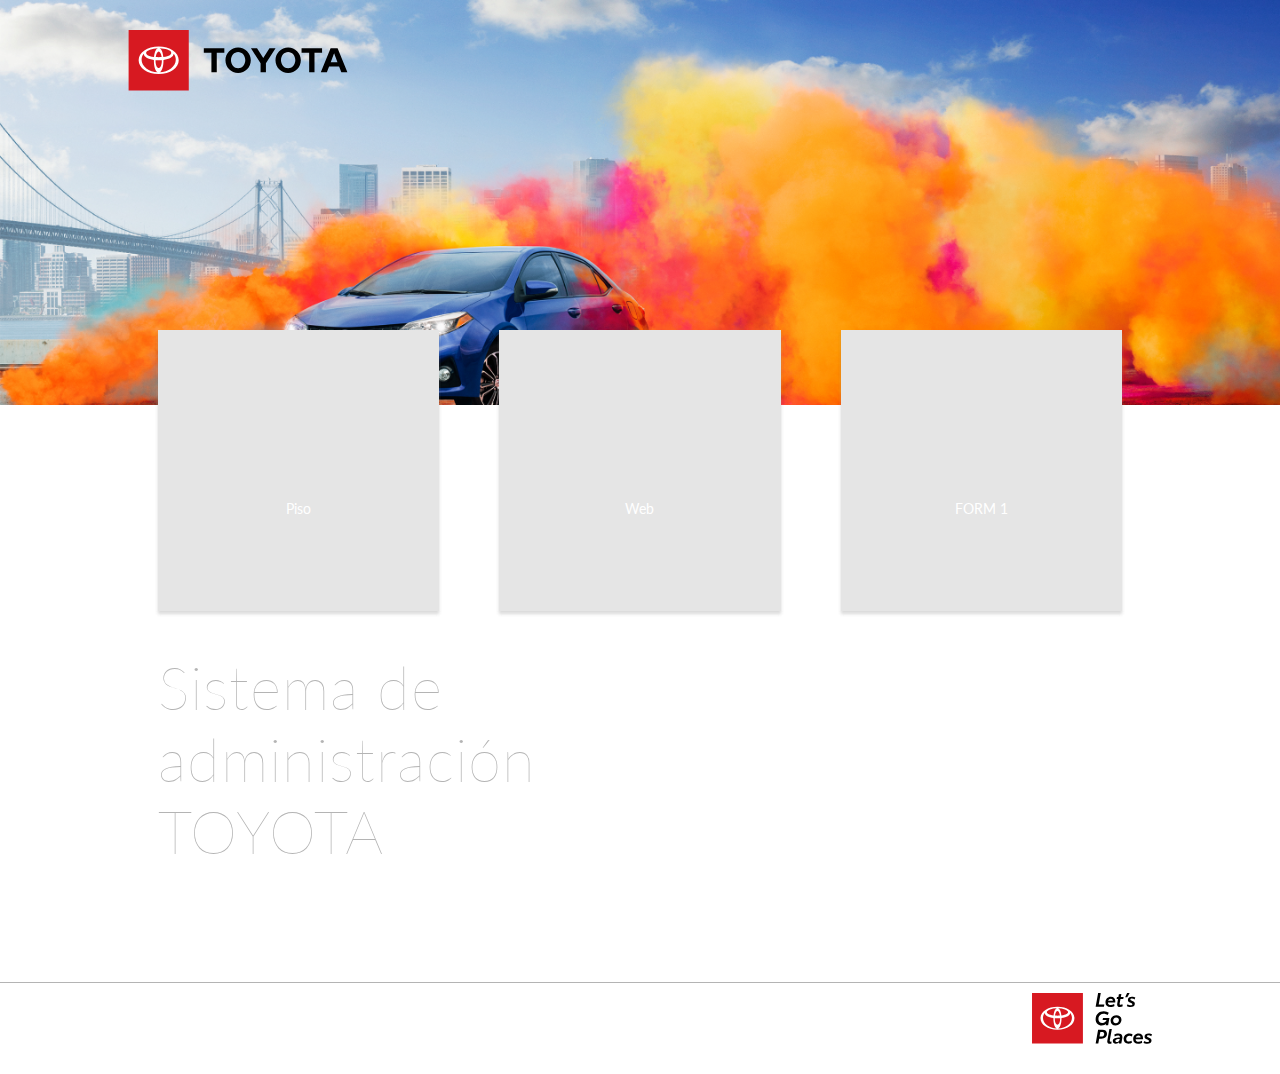
==== bpmonline/index.html @ b1735817 "Front end" ====
<!doctype html>
<html class="no-js" lang="en">
<head>
    <meta charset="utf-8">
    <meta http-equiv="x-ua-compatible" content="ie=edge">
    <title>HTML5 SCSS Boilerplate</title>
    <meta name="description" content="">
    <meta name="viewport" content="width=device-width, initial-scale=1">

<!-- <link rel="apple-touch-icon" href="apple-touch-icon.png"> -->
    <link rel="stylesheet" href="https://use.fontawesome.com/releases/v5.3.1/css/all.css" integrity="sha384-mzrmE5qonljUremFsqc01SB46JvROS7bZs3IO2EmfFsd15uHvIt+Y8vEf7N7fWAU" crossorigin="anonymous">


    <link rel="stylesheet" href="assets/plugins/bootstrap/css/bootstrap.min.css">
    <link rel="stylesheet" href="style.css">
    <script src="assets/plugins/Modernizr/modernizr-2.8.3.min.js"></script>

</head>

<body>
    <!--[if lt IE 8]>
            <p class="browserupgrade">You are using an <strong>outdated</strong> browser. Please <a href="http://browsehappy.com/">upgrade your browser</a> to improve your experience.</p>
        <![endif]-->


    <header class="hero-area">
    	<img src="assets/images/bg-header.png" class="bg-header" alt="">
    	<div class="logo-content">
    		<img src="assets/images/logo-toyota.svg" alt="">
    	</div>
    </header>

	<section class="section home">	 
		<div class="container">
        	<div class="row buttons-content">
	            <div class="col-sm-4 abrir-form">
	            	<a href="" class="">
	            	Piso
	            	</a>
	            </div>
	            <div class="col-sm-4 abrir-form">
	            	<a href="" class="">
	                Web
	            	</a>
	            </div>
	            <div class="col-sm-4 abrir-form">
	            	<a href="" class="">
	                FORM 1
	            	</a>
	            </div>
        	</div><!-- row -->
        	<div class="row">
        		<div class="col-sm-7 col-md-6 text-content">
		        	<h1>Sistema de administración TOYOTA</h1>
		        </div>
			</div>
		</div><!-- container -->
	</section>

	
	<footer>
		<div class="container">
			<div class="row">
				<div class="logo-footer">
					<img src="assets/images/logo-toyota-bottom.svg" alt="">
				</div>
			</div>
		</div>
	</footer>



    <script src="assets/plugins/jquery/jquery-1.11.2.min.js"></script>
    <script src="assets/plugins/bootstrap/js/bootstrap.min.js"></script>
    <script src="assets/main.js"></script>
</body>

</html>
---- bpmonline/style.css ----
/**
 * ---------------------------------------------------
 * 	Contenidos
 * ---------------------------------------------------
 */
/**----------
	1. Base
		1.1 base
		1.2 Fonts
		1.3 Typography
		1.4 Helpers
	2. Sections
		2.1 Header 
		2.2 Footer
	3. Components
		3.1 Buttons
	4. Pages
		4.1 Home page
		4.2 Form page
---------------*/
/**
 * ---------------------------------------------------
 * 	1.  Base
 * ---------------------------------------------------
 */
/* --------------------- 1.1 Base --------------------- */
@import url("https://fonts.googleapis.com/css?family=Lato:100,300,400,700,900");
html {
  box-sizing: border-box; }

body {
  height: 100%;
  position: relative; }

*, *::before, *::after {
  box-sizing: inherit; }

a {
  text-decoration: none; }

.section {
  margin: 20px 0 30px;
  height: 100%; }
  @media screen and (min-width: 550px) {
    .section {
      margin: 40px 0 30px; } }
  .section.formulario {
    margin-top: 50px; }
    @media screen and (min-width: 768px) {
      .section.formulario {
        margin-top: 30px; } }
    @media screen and (min-width: 550px) {
      .section.formulario {
        margin: 100px 0 30px; } }
    .section.formulario .container {
      width: 90%; }

@media screen and (min-width: 768px) {
  .no-padding-l {
    padding-left: 0; } }

/* --------------------- 1.2 Fonts --------------------- */
/* --------------------- 1.3 Typography --------------------- */
/**
 * Basic typography style for copy text
 */
body {
  color: rgba(148, 148, 148, 0.7);
  font-family: "Lato", sans-serif;
  font-style: normal;
  font-weight: 400;
  font-size: 14px; }

a {
  text-decoration: none; }
  a:hover {
    text-decoration: none; }

p {
  color: #949494; }

h1, h2, h3, h4, h5, h6 {
  color: rgba(148, 148, 148, 0.7);
  font-family: "Lato", sans-serif;
  font-style: normal;
  font-weight: 700; }

dd {
  margin-left: 25px; }

/* --------------------- 1.4 Helpers --------------------- */
/** --------------
	borders 
------------------ */
.border-1 {
  border: 1px solid; }

.border-2 {
  border: 2px solid; }

.border-3 {
  border: 3px solid; }

.border-4 {
  border: 4px solid; }

.border-5 {
  border: 5px solid; }

.border-6 {
  border: 6px solid; }

.border-7 {
  border: 7px solid; }

.border-8 {
  border: 8px solid; }

.border-9 {
  border: 9px solid; }

.border-10 {
  border: 10px solid; }

.border-11 {
  border: 11px solid; }

.border-12 {
  border: 12px solid; }

.border-13 {
  border: 13px solid; }

.border-14 {
  border: 14px solid; }

.border-15 {
  border: 15px solid; }

.border-16 {
  border: 16px solid; }

.border-17 {
  border: 17px solid; }

.border-18 {
  border: 18px solid; }

.border-19 {
  border: 19px solid; }

.border-20 {
  border: 20px solid; }

/** --------------
	border right
------------------ */
.br-1 {
  border-right: 1px solid; }

.br-2 {
  border-right: 2px solid; }

.br-3 {
  border-right: 3px solid; }

.br-4 {
  border-right: 4px solid; }

.br-5 {
  border-right: 5px solid; }

.br-6 {
  border-right: 6px solid; }

.br-7 {
  border-right: 7px solid; }

.br-8 {
  border-right: 8px solid; }

.br-9 {
  border-right: 9px solid; }

.br-10 {
  border-right: 10px solid; }

.br-11 {
  border-right: 11px solid; }

.br-12 {
  border-right: 12px solid; }

.br-13 {
  border-right: 13px solid; }

.br-14 {
  border-right: 14px solid; }

.br-15 {
  border-right: 15px solid; }

.br-16 {
  border-right: 16px solid; }

.br-17 {
  border-right: 17px solid; }

.br-18 {
  border-right: 18px solid; }

.br-19 {
  border-right: 19px solid; }

.br-20 {
  border-right: 20px solid; }

/** --------------
	border left
------------------ */
.bl-1 {
  border-left: 1px solid; }

.bl-2 {
  border-left: 2px solid; }

.bl-3 {
  border-left: 3px solid; }

.bl-4 {
  border-left: 4px solid; }

.bl-5 {
  border-left: 5px solid; }

.bl-6 {
  border-left: 6px solid; }

.bl-7 {
  border-left: 7px solid; }

.bl-8 {
  border-left: 8px solid; }

.bl-9 {
  border-left: 9px solid; }

.bl-10 {
  border-left: 10px solid; }

.bl-11 {
  border-left: 11px solid; }

.bl-12 {
  border-left: 12px solid; }

.bl-13 {
  border-left: 13px solid; }

.bl-14 {
  border-left: 14px solid; }

.bl-15 {
  border-left: 15px solid; }

.bl-16 {
  border-left: 16px solid; }

.bl-17 {
  border-left: 17px solid; }

.bl-18 {
  border-left: 18px solid; }

.bl-19 {
  border-left: 19px solid; }

.bl-20 {
  border-left: 20px solid; }

/** --------------
	border top
------------------ */
.bt-1 {
  border-top: 1px solid; }

.bt-2 {
  border-top: 2px solid; }

.bt-3 {
  border-top: 3px solid; }

.bt-4 {
  border-top: 4px solid; }

.bt-5 {
  border-top: 5px solid; }

.bt-6 {
  border-top: 6px solid; }

.bt-7 {
  border-top: 7px solid; }

.bt-8 {
  border-top: 8px solid; }

.bt-9 {
  border-top: 9px solid; }

.bt-10 {
  border-top: 10px solid; }

.bt-11 {
  border-top: 11px solid; }

.bt-12 {
  border-top: 12px solid; }

.bt-13 {
  border-top: 13px solid; }

.bt-14 {
  border-top: 14px solid; }

.bt-15 {
  border-top: 15px solid; }

.bt-16 {
  border-top: 16px solid; }

.bt-17 {
  border-top: 17px solid; }

.bt-18 {
  border-top: 18px solid; }

.bt-19 {
  border-top: 19px solid; }

.bt-20 {
  border-top: 20px solid; }

/** --------------
	border bottom
------------------ */
.bb-1 {
  border-bottom: 1px solid; }

.bb-2 {
  border-bottom: 2px solid; }

.bb-3 {
  border-bottom: 3px solid; }

.bb-4 {
  border-bottom: 4px solid; }

.bb-5 {
  border-bottom: 5px solid; }

.bb-6 {
  border-bottom: 6px solid; }

.bb-7 {
  border-bottom: 7px solid; }

.bb-8 {
  border-bottom: 8px solid; }

.bb-9 {
  border-bottom: 9px solid; }

.bb-10 {
  border-bottom: 10px solid; }

.bb-11 {
  border-bottom: 11px solid; }

.bb-12 {
  border-bottom: 12px solid; }

.bb-13 {
  border-bottom: 13px solid; }

.bb-14 {
  border-bottom: 14px solid; }

.bb-15 {
  border-bottom: 15px solid; }

.bb-16 {
  border-bottom: 16px solid; }

.bb-17 {
  border-bottom: 17px solid; }

.bb-18 {
  border-bottom: 18px solid; }

.bb-19 {
  border-bottom: 19px solid; }

.bb-20 {
  border-bottom: 20px solid; }

/** --------------
	Paddings
------------------ */
.padding-1 {
  padding: 1px; }

.padding-2 {
  padding: 2px; }

.padding-3 {
  padding: 3px; }

.padding-4 {
  padding: 4px; }

.padding-5 {
  padding: 5px; }

.padding-6 {
  padding: 6px; }

.padding-7 {
  padding: 7px; }

.padding-8 {
  padding: 8px; }

.padding-9 {
  padding: 9px; }

.padding-10 {
  padding: 10px; }

.padding-11 {
  padding: 11px; }

.padding-12 {
  padding: 12px; }

.padding-13 {
  padding: 13px; }

.padding-14 {
  padding: 14px; }

.padding-15 {
  padding: 15px; }

.padding-16 {
  padding: 16px; }

.padding-17 {
  padding: 17px; }

.padding-18 {
  padding: 18px; }

.padding-19 {
  padding: 19px; }

.padding-20 {
  padding: 20px; }

.padding-21 {
  padding: 21px; }

.padding-22 {
  padding: 22px; }

.padding-23 {
  padding: 23px; }

.padding-24 {
  padding: 24px; }

.padding-25 {
  padding: 25px; }

.padding-26 {
  padding: 26px; }

.padding-27 {
  padding: 27px; }

.padding-28 {
  padding: 28px; }

.padding-29 {
  padding: 29px; }

.padding-30 {
  padding: 30px; }

.padding-31 {
  padding: 31px; }

.padding-32 {
  padding: 32px; }

.padding-33 {
  padding: 33px; }

.padding-34 {
  padding: 34px; }

.padding-35 {
  padding: 35px; }

.padding-36 {
  padding: 36px; }

.padding-37 {
  padding: 37px; }

.padding-38 {
  padding: 38px; }

.padding-39 {
  padding: 39px; }

.padding-40 {
  padding: 40px; }

.padding-41 {
  padding: 41px; }

.padding-42 {
  padding: 42px; }

.padding-43 {
  padding: 43px; }

.padding-44 {
  padding: 44px; }

.padding-45 {
  padding: 45px; }

.padding-46 {
  padding: 46px; }

.padding-47 {
  padding: 47px; }

.padding-48 {
  padding: 48px; }

.padding-49 {
  padding: 49px; }

.padding-50 {
  padding: 50px; }

/** --------------
	Padding right
------------------ */
.pr-1 {
  padding-right: 1px; }

.pr-2 {
  padding-right: 2px; }

.pr-3 {
  padding-right: 3px; }

.pr-4 {
  padding-right: 4px; }

.pr-5 {
  padding-right: 5px; }

.pr-6 {
  padding-right: 6px; }

.pr-7 {
  padding-right: 7px; }

.pr-8 {
  padding-right: 8px; }

.pr-9 {
  padding-right: 9px; }

.pr-10 {
  padding-right: 10px; }

.pr-11 {
  padding-right: 11px; }

.pr-12 {
  padding-right: 12px; }

.pr-13 {
  padding-right: 13px; }

.pr-14 {
  padding-right: 14px; }

.pr-15 {
  padding-right: 15px; }

.pr-16 {
  padding-right: 16px; }

.pr-17 {
  padding-right: 17px; }

.pr-18 {
  padding-right: 18px; }

.pr-19 {
  padding-right: 19px; }

.pr-20 {
  padding-right: 20px; }

.pr-21 {
  padding-right: 21px; }

.pr-22 {
  padding-right: 22px; }

.pr-23 {
  padding-right: 23px; }

.pr-24 {
  padding-right: 24px; }

.pr-25 {
  padding-right: 25px; }

.pr-26 {
  padding-right: 26px; }

.pr-27 {
  padding-right: 27px; }

.pr-28 {
  padding-right: 28px; }

.pr-29 {
  padding-right: 29px; }

.pr-30 {
  padding-right: 30px; }

.pr-31 {
  padding-right: 31px; }

.pr-32 {
  padding-right: 32px; }

.pr-33 {
  padding-right: 33px; }

.pr-34 {
  padding-right: 34px; }

.pr-35 {
  padding-right: 35px; }

.pr-36 {
  padding-right: 36px; }

.pr-37 {
  padding-right: 37px; }

.pr-38 {
  padding-right: 38px; }

.pr-39 {
  padding-right: 39px; }

.pr-40 {
  padding-right: 40px; }

.pr-41 {
  padding-right: 41px; }

.pr-42 {
  padding-right: 42px; }

.pr-43 {
  padding-right: 43px; }

.pr-44 {
  padding-right: 44px; }

.pr-45 {
  padding-right: 45px; }

.pr-46 {
  padding-right: 46px; }

.pr-47 {
  padding-right: 47px; }

.pr-48 {
  padding-right: 48px; }

.pr-49 {
  padding-right: 49px; }

.pr-50 {
  padding-right: 50px; }

/** --------------
	Padding left
------------------ */
.pl-1 {
  padding-left: 1px; }

.pl-2 {
  padding-left: 2px; }

.pl-3 {
  padding-left: 3px; }

.pl-4 {
  padding-left: 4px; }

.pl-5 {
  padding-left: 5px; }

.pl-6 {
  padding-left: 6px; }

.pl-7 {
  padding-left: 7px; }

.pl-8 {
  padding-left: 8px; }

.pl-9 {
  padding-left: 9px; }

.pl-10 {
  padding-left: 10px; }

.pl-11 {
  padding-left: 11px; }

.pl-12 {
  padding-left: 12px; }

.pl-13 {
  padding-left: 13px; }

.pl-14 {
  padding-left: 14px; }

.pl-15 {
  padding-left: 15px; }

.pl-16 {
  padding-left: 16px; }

.pl-17 {
  padding-left: 17px; }

.pl-18 {
  padding-left: 18px; }

.pl-19 {
  padding-left: 19px; }

.pl-20 {
  padding-left: 20px; }

.pl-21 {
  padding-left: 21px; }

.pl-22 {
  padding-left: 22px; }

.pl-23 {
  padding-left: 23px; }

.pl-24 {
  padding-left: 24px; }

.pl-25 {
  padding-left: 25px; }

.pl-26 {
  padding-left: 26px; }

.pl-27 {
  padding-left: 27px; }

.pl-28 {
  padding-left: 28px; }

.pl-29 {
  padding-left: 29px; }

.pl-30 {
  padding-left: 30px; }

.pl-31 {
  padding-left: 31px; }

.pl-32 {
  padding-left: 32px; }

.pl-33 {
  padding-left: 33px; }

.pl-34 {
  padding-left: 34px; }

.pl-35 {
  padding-left: 35px; }

.pl-36 {
  padding-left: 36px; }

.pl-37 {
  padding-left: 37px; }

.pl-38 {
  padding-left: 38px; }

.pl-39 {
  padding-left: 39px; }

.pl-40 {
  padding-left: 40px; }

.pl-41 {
  padding-left: 41px; }

.pl-42 {
  padding-left: 42px; }

.pl-43 {
  padding-left: 43px; }

.pl-44 {
  padding-left: 44px; }

.pl-45 {
  padding-left: 45px; }

.pl-46 {
  padding-left: 46px; }

.pl-47 {
  padding-left: 47px; }

.pl-48 {
  padding-left: 48px; }

.pl-49 {
  padding-left: 49px; }

.pl-50 {
  padding-left: 50px; }

/** --------------
	Padding top
------------------ */
.pt-1 {
  padding-top: 1px; }

.pt-2 {
  padding-top: 2px; }

.pt-3 {
  padding-top: 3px; }

.pt-4 {
  padding-top: 4px; }

.pt-5 {
  padding-top: 5px; }

.pt-6 {
  padding-top: 6px; }

.pt-7 {
  padding-top: 7px; }

.pt-8 {
  padding-top: 8px; }

.pt-9 {
  padding-top: 9px; }

.pt-10 {
  padding-top: 10px; }

.pt-11 {
  padding-top: 11px; }

.pt-12 {
  padding-top: 12px; }

.pt-13 {
  padding-top: 13px; }

.pt-14 {
  padding-top: 14px; }

.pt-15 {
  padding-top: 15px; }

.pt-16 {
  padding-top: 16px; }

.pt-17 {
  padding-top: 17px; }

.pt-18 {
  padding-top: 18px; }

.pt-19 {
  padding-top: 19px; }

.pt-20 {
  padding-top: 20px; }

.pt-21 {
  padding-top: 21px; }

.pt-22 {
  padding-top: 22px; }

.pt-23 {
  padding-top: 23px; }

.pt-24 {
  padding-top: 24px; }

.pt-25 {
  padding-top: 25px; }

.pt-26 {
  padding-top: 26px; }

.pt-27 {
  padding-top: 27px; }

.pt-28 {
  padding-top: 28px; }

.pt-29 {
  padding-top: 29px; }

.pt-30 {
  padding-top: 30px; }

.pt-31 {
  padding-top: 31px; }

.pt-32 {
  padding-top: 32px; }

.pt-33 {
  padding-top: 33px; }

.pt-34 {
  padding-top: 34px; }

.pt-35 {
  padding-top: 35px; }

.pt-36 {
  padding-top: 36px; }

.pt-37 {
  padding-top: 37px; }

.pt-38 {
  padding-top: 38px; }

.pt-39 {
  padding-top: 39px; }

.pt-40 {
  padding-top: 40px; }

.pt-41 {
  padding-top: 41px; }

.pt-42 {
  padding-top: 42px; }

.pt-43 {
  padding-top: 43px; }

.pt-44 {
  padding-top: 44px; }

.pt-45 {
  padding-top: 45px; }

.pt-46 {
  padding-top: 46px; }

.pt-47 {
  padding-top: 47px; }

.pt-48 {
  padding-top: 48px; }

.pt-49 {
  padding-top: 49px; }

.pt-50 {
  padding-top: 50px; }

/** --------------
	Padding bottom
------------------ */
.pb-1 {
  padding-bottom: 1px; }

.pb-2 {
  padding-bottom: 2px; }

.pb-3 {
  padding-bottom: 3px; }

.pb-4 {
  padding-bottom: 4px; }

.pb-5 {
  padding-bottom: 5px; }

.pb-6 {
  padding-bottom: 6px; }

.pb-7 {
  padding-bottom: 7px; }

.pb-8 {
  padding-bottom: 8px; }

.pb-9 {
  padding-bottom: 9px; }

.pb-10 {
  padding-bottom: 10px; }

.pb-11 {
  padding-bottom: 11px; }

.pb-12 {
  padding-bottom: 12px; }

.pb-13 {
  padding-bottom: 13px; }

.pb-14 {
  padding-bottom: 14px; }

.pb-15 {
  padding-bottom: 15px; }

.pb-16 {
  padding-bottom: 16px; }

.pb-17 {
  padding-bottom: 17px; }

.pb-18 {
  padding-bottom: 18px; }

.pb-19 {
  padding-bottom: 19px; }

.pb-20 {
  padding-bottom: 20px; }

.pb-21 {
  padding-bottom: 21px; }

.pb-22 {
  padding-bottom: 22px; }

.pb-23 {
  padding-bottom: 23px; }

.pb-24 {
  padding-bottom: 24px; }

.pb-25 {
  padding-bottom: 25px; }

.pb-26 {
  padding-bottom: 26px; }

.pb-27 {
  padding-bottom: 27px; }

.pb-28 {
  padding-bottom: 28px; }

.pb-29 {
  padding-bottom: 29px; }

.pb-30 {
  padding-bottom: 30px; }

.pb-31 {
  padding-bottom: 31px; }

.pb-32 {
  padding-bottom: 32px; }

.pb-33 {
  padding-bottom: 33px; }

.pb-34 {
  padding-bottom: 34px; }

.pb-35 {
  padding-bottom: 35px; }

.pb-36 {
  padding-bottom: 36px; }

.pb-37 {
  padding-bottom: 37px; }

.pb-38 {
  padding-bottom: 38px; }

.pb-39 {
  padding-bottom: 39px; }

.pb-40 {
  padding-bottom: 40px; }

.pb-41 {
  padding-bottom: 41px; }

.pb-42 {
  padding-bottom: 42px; }

.pb-43 {
  padding-bottom: 43px; }

.pb-44 {
  padding-bottom: 44px; }

.pb-45 {
  padding-bottom: 45px; }

.pb-46 {
  padding-bottom: 46px; }

.pb-47 {
  padding-bottom: 47px; }

.pb-48 {
  padding-bottom: 48px; }

.pb-49 {
  padding-bottom: 49px; }

.pb-50 {
  padding-bottom: 50px; }

/** --------------
	Margins
------------------ */
.margin-1 {
  margin: 1px; }

.margin-2 {
  margin: 2px; }

.margin-3 {
  margin: 3px; }

.margin-4 {
  margin: 4px; }

.margin-5 {
  margin: 5px; }

.margin-6 {
  margin: 6px; }

.margin-7 {
  margin: 7px; }

.margin-8 {
  margin: 8px; }

.margin-9 {
  margin: 9px; }

.margin-10 {
  margin: 10px; }

.margin-11 {
  margin: 11px; }

.margin-12 {
  margin: 12px; }

.margin-13 {
  margin: 13px; }

.margin-14 {
  margin: 14px; }

.margin-15 {
  margin: 15px; }

.margin-16 {
  margin: 16px; }

.margin-17 {
  margin: 17px; }

.margin-18 {
  margin: 18px; }

.margin-19 {
  margin: 19px; }

.margin-20 {
  margin: 20px; }

.margin-21 {
  margin: 21px; }

.margin-22 {
  margin: 22px; }

.margin-23 {
  margin: 23px; }

.margin-24 {
  margin: 24px; }

.margin-25 {
  margin: 25px; }

.margin-26 {
  margin: 26px; }

.margin-27 {
  margin: 27px; }

.margin-28 {
  margin: 28px; }

.margin-29 {
  margin: 29px; }

.margin-30 {
  margin: 30px; }

.margin-31 {
  margin: 31px; }

.margin-32 {
  margin: 32px; }

.margin-33 {
  margin: 33px; }

.margin-34 {
  margin: 34px; }

.margin-35 {
  margin: 35px; }

.margin-36 {
  margin: 36px; }

.margin-37 {
  margin: 37px; }

.margin-38 {
  margin: 38px; }

.margin-39 {
  margin: 39px; }

.margin-40 {
  margin: 40px; }

.margin-41 {
  margin: 41px; }

.margin-42 {
  margin: 42px; }

.margin-43 {
  margin: 43px; }

.margin-44 {
  margin: 44px; }

.margin-45 {
  margin: 45px; }

.margin-46 {
  margin: 46px; }

.margin-47 {
  margin: 47px; }

.margin-48 {
  margin: 48px; }

.margin-49 {
  margin: 49px; }

.margin-50 {
  margin: 50px; }

/** --------------
	Margin right
------------------ */
.mr-1 {
  margin-right: 1px; }

.mr-2 {
  margin-right: 2px; }

.mr-3 {
  margin-right: 3px; }

.mr-4 {
  margin-right: 4px; }

.mr-5 {
  margin-right: 5px; }

.mr-6 {
  margin-right: 6px; }

.mr-7 {
  margin-right: 7px; }

.mr-8 {
  margin-right: 8px; }

.mr-9 {
  margin-right: 9px; }

.mr-10 {
  margin-right: 10px; }

.mr-11 {
  margin-right: 11px; }

.mr-12 {
  margin-right: 12px; }

.mr-13 {
  margin-right: 13px; }

.mr-14 {
  margin-right: 14px; }

.mr-15 {
  margin-right: 15px; }

.mr-16 {
  margin-right: 16px; }

.mr-17 {
  margin-right: 17px; }

.mr-18 {
  margin-right: 18px; }

.mr-19 {
  margin-right: 19px; }

.mr-20 {
  margin-right: 20px; }

.mr-21 {
  margin-right: 21px; }

.mr-22 {
  margin-right: 22px; }

.mr-23 {
  margin-right: 23px; }

.mr-24 {
  margin-right: 24px; }

.mr-25 {
  margin-right: 25px; }

.mr-26 {
  margin-right: 26px; }

.mr-27 {
  margin-right: 27px; }

.mr-28 {
  margin-right: 28px; }

.mr-29 {
  margin-right: 29px; }

.mr-30 {
  margin-right: 30px; }

.mr-31 {
  margin-right: 31px; }

.mr-32 {
  margin-right: 32px; }

.mr-33 {
  margin-right: 33px; }

.mr-34 {
  margin-right: 34px; }

.mr-35 {
  margin-right: 35px; }

.mr-36 {
  margin-right: 36px; }

.mr-37 {
  margin-right: 37px; }

.mr-38 {
  margin-right: 38px; }

.mr-39 {
  margin-right: 39px; }

.mr-40 {
  margin-right: 40px; }

.mr-41 {
  margin-right: 41px; }

.mr-42 {
  margin-right: 42px; }

.mr-43 {
  margin-right: 43px; }

.mr-44 {
  margin-right: 44px; }

.mr-45 {
  margin-right: 45px; }

.mr-46 {
  margin-right: 46px; }

.mr-47 {
  margin-right: 47px; }

.mr-48 {
  margin-right: 48px; }

.mr-49 {
  margin-right: 49px; }

.mr-50 {
  margin-right: 50px; }

/** --------------
	Margin left
------------------ */
.ml-1 {
  margin-left: 1px; }

.ml-2 {
  margin-left: 2px; }

.ml-3 {
  margin-left: 3px; }

.ml-4 {
  margin-left: 4px; }

.ml-5 {
  margin-left: 5px; }

.ml-6 {
  margin-left: 6px; }

.ml-7 {
  margin-left: 7px; }

.ml-8 {
  margin-left: 8px; }

.ml-9 {
  margin-left: 9px; }

.ml-10 {
  margin-left: 10px; }

.ml-11 {
  margin-left: 11px; }

.ml-12 {
  margin-left: 12px; }

.ml-13 {
  margin-left: 13px; }

.ml-14 {
  margin-left: 14px; }

.ml-15 {
  margin-left: 15px; }

.ml-16 {
  margin-left: 16px; }

.ml-17 {
  margin-left: 17px; }

.ml-18 {
  margin-left: 18px; }

.ml-19 {
  margin-left: 19px; }

.ml-20 {
  margin-left: 20px; }

.ml-21 {
  margin-left: 21px; }

.ml-22 {
  margin-left: 22px; }

.ml-23 {
  margin-left: 23px; }

.ml-24 {
  margin-left: 24px; }

.ml-25 {
  margin-left: 25px; }

.ml-26 {
  margin-left: 26px; }

.ml-27 {
  margin-left: 27px; }

.ml-28 {
  margin-left: 28px; }

.ml-29 {
  margin-left: 29px; }

.ml-30 {
  margin-left: 30px; }

.ml-31 {
  margin-left: 31px; }

.ml-32 {
  margin-left: 32px; }

.ml-33 {
  margin-left: 33px; }

.ml-34 {
  margin-left: 34px; }

.ml-35 {
  margin-left: 35px; }

.ml-36 {
  margin-left: 36px; }

.ml-37 {
  margin-left: 37px; }

.ml-38 {
  margin-left: 38px; }

.ml-39 {
  margin-left: 39px; }

.ml-40 {
  margin-left: 40px; }

.ml-41 {
  margin-left: 41px; }

.ml-42 {
  margin-left: 42px; }

.ml-43 {
  margin-left: 43px; }

.ml-44 {
  margin-left: 44px; }

.ml-45 {
  margin-left: 45px; }

.ml-46 {
  margin-left: 46px; }

.ml-47 {
  margin-left: 47px; }

.ml-48 {
  margin-left: 48px; }

.ml-49 {
  margin-left: 49px; }

.ml-50 {
  margin-left: 50px; }

/** --------------
	Margin top
------------------ */
.mt-1 {
  margin-top: 1px; }

.mt-2 {
  margin-top: 2px; }

.mt-3 {
  margin-top: 3px; }

.mt-4 {
  margin-top: 4px; }

.mt-5 {
  margin-top: 5px; }

.mt-6 {
  margin-top: 6px; }

.mt-7 {
  margin-top: 7px; }

.mt-8 {
  margin-top: 8px; }

.mt-9 {
  margin-top: 9px; }

.mt-10 {
  margin-top: 10px; }

.mt-11 {
  margin-top: 11px; }

.mt-12 {
  margin-top: 12px; }

.mt-13 {
  margin-top: 13px; }

.mt-14 {
  margin-top: 14px; }

.mt-15 {
  margin-top: 15px; }

.mt-16 {
  margin-top: 16px; }

.mt-17 {
  margin-top: 17px; }

.mt-18 {
  margin-top: 18px; }

.mt-19 {
  margin-top: 19px; }

.mt-20 {
  margin-top: 20px; }

.mt-21 {
  margin-top: 21px; }

.mt-22 {
  margin-top: 22px; }

.mt-23 {
  margin-top: 23px; }

.mt-24 {
  margin-top: 24px; }

.mt-25 {
  margin-top: 25px; }

.mt-26 {
  margin-top: 26px; }

.mt-27 {
  margin-top: 27px; }

.mt-28 {
  margin-top: 28px; }

.mt-29 {
  margin-top: 29px; }

.mt-30 {
  margin-top: 30px; }

.mt-31 {
  margin-top: 31px; }

.mt-32 {
  margin-top: 32px; }

.mt-33 {
  margin-top: 33px; }

.mt-34 {
  margin-top: 34px; }

.mt-35 {
  margin-top: 35px; }

.mt-36 {
  margin-top: 36px; }

.mt-37 {
  margin-top: 37px; }

.mt-38 {
  margin-top: 38px; }

.mt-39 {
  margin-top: 39px; }

.mt-40 {
  margin-top: 40px; }

.mt-41 {
  margin-top: 41px; }

.mt-42 {
  margin-top: 42px; }

.mt-43 {
  margin-top: 43px; }

.mt-44 {
  margin-top: 44px; }

.mt-45 {
  margin-top: 45px; }

.mt-46 {
  margin-top: 46px; }

.mt-47 {
  margin-top: 47px; }

.mt-48 {
  margin-top: 48px; }

.mt-49 {
  margin-top: 49px; }

.mt-50 {
  margin-top: 50px; }

/** --------------
	Margin bottom
------------------ */
.mb-1 {
  margin-bottom: 1px; }

.mb-2 {
  margin-bottom: 2px; }

.mb-3 {
  margin-bottom: 3px; }

.mb-4 {
  margin-bottom: 4px; }

.mb-5 {
  margin-bottom: 5px; }

.mb-6 {
  margin-bottom: 6px; }

.mb-7 {
  margin-bottom: 7px; }

.mb-8 {
  margin-bottom: 8px; }

.mb-9 {
  margin-bottom: 9px; }

.mb-10 {
  margin-bottom: 10px; }

.mb-11 {
  margin-bottom: 11px; }

.mb-12 {
  margin-bottom: 12px; }

.mb-13 {
  margin-bottom: 13px; }

.mb-14 {
  margin-bottom: 14px; }

.mb-15 {
  margin-bottom: 15px; }

.mb-16 {
  margin-bottom: 16px; }

.mb-17 {
  margin-bottom: 17px; }

.mb-18 {
  margin-bottom: 18px; }

.mb-19 {
  margin-bottom: 19px; }

.mb-20 {
  margin-bottom: 20px; }

.mb-21 {
  margin-bottom: 21px; }

.mb-22 {
  margin-bottom: 22px; }

.mb-23 {
  margin-bottom: 23px; }

.mb-24 {
  margin-bottom: 24px; }

.mb-25 {
  margin-bottom: 25px; }

.mb-26 {
  margin-bottom: 26px; }

.mb-27 {
  margin-bottom: 27px; }

.mb-28 {
  margin-bottom: 28px; }

.mb-29 {
  margin-bottom: 29px; }

.mb-30 {
  margin-bottom: 30px; }

.mb-31 {
  margin-bottom: 31px; }

.mb-32 {
  margin-bottom: 32px; }

.mb-33 {
  margin-bottom: 33px; }

.mb-34 {
  margin-bottom: 34px; }

.mb-35 {
  margin-bottom: 35px; }

.mb-36 {
  margin-bottom: 36px; }

.mb-37 {
  margin-bottom: 37px; }

.mb-38 {
  margin-bottom: 38px; }

.mb-39 {
  margin-bottom: 39px; }

.mb-40 {
  margin-bottom: 40px; }

.mb-41 {
  margin-bottom: 41px; }

.mb-42 {
  margin-bottom: 42px; }

.mb-43 {
  margin-bottom: 43px; }

.mb-44 {
  margin-bottom: 44px; }

.mb-45 {
  margin-bottom: 45px; }

.mb-46 {
  margin-bottom: 46px; }

.mb-47 {
  margin-bottom: 47px; }

.mb-48 {
  margin-bottom: 48px; }

.mb-49 {
  margin-bottom: 49px; }

.mb-50 {
  margin-bottom: 50px; }

/** round image */
img.img-round {
  border-radius: 100%; }

/** list css */
ul.list-unstyled {
  margin: 0;
  padding: 0;
  list-style: none; }

ul.linear-list {
  margin: 0;
  padding: 0;
  list-style: none;
  text-align: left; }

ul.linear-list li {
  display: inline-block; }

/** Centered elements */
.center {
  margin: 0 auto;
  float: none; }

/** Text style */
.text-center {
  text-align: center !important; }

/** Text align **/
.text-right {
  text-align: right; }

.text-left {
  text-align: left; }

.text-light {
  font-weight: light; }

.text-bold {
  font-weight: bold; }

.hidden-mb {
  display: none; }
  @media screen and (min-width: 768px) {
    .hidden-mb {
      display: block; } }

/**
 * ---------------------------------------------------
 * 	2.  Sections
 * ---------------------------------------------------
 */
/* --------------------- 2.1 Header --------------------- */
.hero-area {
  text-align: center;
  padding: 30px 8% 15px;
  min-height: 30vh;
  overflow: hidden;
  position: relative;
  display: flex; }
  @media screen and (min-width: 768px) {
    .hero-area {
      min-height: 45vh; } }
  @media screen and (min-width: 920px) {
    .hero-area {
      min-height: 45vh;
      padding: 30px 10% 15px; } }
  .hero-area h1, .hero-area p {
    color: white; }
  .hero-area .bg-header {
    max-width: unset;
    position: absolute;
    top: 0;
    left: 50%;
    width: auto;
    height: 100%;
    margin: 0;
    z-index: 1;
    transform: translateX(-45%); }
    @media screen and (min-width: 550px) {
      .hero-area .bg-header {
        width: 100%;
        height: auto;
        transform: translateX(-50%); } }
    @media screen and (min-width: 768px) {
      .hero-area .bg-header {
        transform: translateX(-50%); } }
  .hero-area .logo-content {
    z-index: 2;
    width: 50%;
    max-width: 220px; }
    @media screen and (min-width: 768px) {
      .hero-area .logo-content {
        max-width: 220px; } }
    .hero-area .logo-content img {
      width: 100%; }
  .hero-area .logo-content-blanco {
    background-color: white; }
  .hero-area__formulario {
    min-height: unset;
    max-height: 25vh;
    height: 25vh; }
    @media screen and (min-width: 768px) {
      .hero-area__formulario {
        max-height: unset;
        min-height: 25vh; } }
    .hero-area__formulario .bg-header {
      bottom: 0px;
      top: auto;
      bottom: 0px;
      width: auto;
      height: 100%;
      left: 0;
      transform: unset; }
      @media screen and (min-width: 550px) {
        .hero-area__formulario .bg-header {
          width: 100%;
          height: auto; } }
      @media screen and (min-width: 768px) {
        .hero-area__formulario .bg-header {
          width: 100%;
          height: auto;
          bottom: -60px;
          top: auto;
          left: 50%;
          transform: translateX(-50%); } }
      @media screen and (min-width: 768px) and (min-height: 1024px) {
        .hero-area__formulario .bg-header {
          bottom: auto;
          top: 0px; } }
      @media screen and (min-width: 920px) {
        .hero-area__formulario .bg-header {
          bottom: -60px;
          top: auto; } }

/* --------------------- 2.2 Footer --------------------- */
footer {
  position: relative;
  width: 100%;
  bottom: 0;
  padding-bottom: 30px;
  border-top: 1px solid rgba(148, 148, 148, 0.7); }
  footer .container {
    width: 80%; }
    footer .container .logo-footer {
      text-align: right;
      padding: 10px 0 0; }
      footer .container .logo-footer img {
        width: 30%; }
        @media screen and (min-width: 768px) {
          footer .container .logo-footer img {
            max-width: 120px; } }

/**
 * ---------------------------------------------------
 * 	3.  Components
 * ---------------------------------------------------
 */
/* --------------------- 3.1 Buttons --------------------- */
.btn-group {
  width: 100%; }

.btn {
  width: 100%;
  font-weight: 300;
  border-radius: 0; }
  .btn.btn-gris {
    color: rgba(148, 148, 148, 0.7);
    text-align: left;
    background-color: #FAFAFA;
    box-shadow: 0 3px 6px rgba(148, 148, 148, 0.16), 0 3px 6px rgba(148, 148, 148, 0.23);
    transition: all 0.3s cubic-bezier(0.25, 0.8, 0.25, 1); }
    .btn.btn-gris i {
      text-align: right;
      float: right;
      padding-top: 3px; }
  .btn.btn-red {
    background-color: #D71921;
    color: white;
    text-transform: uppercase;
    letter-spacing: 5px;
    position: relative;
    transition: all .6 ease-out; }
    .btn.btn-red:hover {
      box-shadow: 0 10px 20px rgba(148, 148, 148, 0.19), 0 6px 6px rgba(148, 148, 148, 0.23);
      transition: all 0.3s cubic-bezier(0.25, 0.8, 0.25, 1);
      top: -2px; }

.btn.active.focus, .btn.active:focus, .btn.focus, .btn:active.focus, .btn:active:focus, .btn:focus {
  outline: none;
  outline-offset: none; }

/**
 * ---------------------------------------------------
 * 	4.  Pages
 * ---------------------------------------------------
 */
/* --------------------- 4.1 Home page --------------------- */
.home {
  position: relative; }
  @media screen and (min-width: 768px) {
    .home {
      margin-top: 0px;
      top: -75px; } }
  .home .container {
    width: 80%; }
    .home .container .buttons-content {
      position: relative;
      left: 0;
      top: 0px;
      z-index: 3; }
      .home .container .buttons-content .abrir-form {
        margin-bottom: 20px; }
        .home .container .buttons-content .abrir-form a {
          background-color: #E5E5E5;
          color: white;
          display: block;
          margin: 0 auto;
          text-align: center;
          padding: 60% 0 0;
          position: relative;
          box-shadow: 0 3px 3px rgba(148, 148, 148, 0.12), 0 3px 3px rgba(148, 148, 148, 0.24);
          transition: all 0.3s cubic-bezier(0.25, 0.8, 0.25, 1); }
          .home .container .buttons-content .abrir-form a:hover, .home .container .buttons-content .abrir-form a:active, .home .container .buttons-content .abrir-form a:focus {
            box-shadow: 0 4px 30px rgba(215, 25, 33, 0.55), 0 4px 20px rgba(215, 25, 33, 0.82);
            transition: all 0.3s ease;
            background-color: #D71921;
            transform: scale(1.05); }
          @media screen and (min-width: 768px) {
            .home .container .buttons-content .abrir-form a {
              margin: 0 auto;
              min-height: 170px;
              max-width: unset; } }
        .home .container .buttons-content .abrir-form:last-child {
          margin-bottom: 10px; }
          @media screen and (min-width: 768px) {
            .home .container .buttons-content .abrir-form:last-child {
              margin-bottom: 20px; }
              .home .container .buttons-content .abrir-form:last-child a {
                margin-right: 0; } }
        @media screen and (min-width: 768px) {
          .home .container .buttons-content .abrir-form:first-child a {
            margin-left: 0; } }
        @media screen and (min-width: 920px) {
          .home .container .buttons-content .abrir-form {
            padding: 0 30px; } }
    .home .container .text-content {
      padding: 0 8%; }
      @media screen and (min-width: 768px) {
        .home .container .text-content {
          padding: 0 15px; } }
      @media screen and (min-width: 920px) {
        .home .container .text-content {
          padding: 0 30px; } }
      .home .container .text-content h1 {
        font-size: 30px;
        line-height: 1.2;
        letter-spacing: 1px;
        font-weight: 100; }
        @media screen and (min-width: 768px) {
          .home .container .text-content h1 {
            font-size: 40px; } }
        @media screen and (min-width: 920px) {
          .home .container .text-content h1 {
            font-size: 50px; } }
        @media screen and (min-width: 1200px) {
          .home .container .text-content h1 {
            font-size: 60px; } }

/* --------------------- 4.2 Form page --------------------- */
.formulario .form-group {
  margin-bottom: 0px;
  width: 100%; }
  @media screen and (min-width: 768px) {
    .formulario .form-group {
      margin-bottom: 30px; } }
  .formulario .form-group .group-input {
    margin-bottom: 10px; }
    .formulario .form-group .group-input .inp {
      position: relative;
      margin: auto;
      width: 100%;
      margin-bottom: 20px; }
      .formulario .form-group .group-input .inp .label {
        position: absolute;
        top: 0px;
        left: 0;
        font-size: 16px;
        color: rgba(148, 148, 148, 0.7);
        font-weight: 300;
        transform-origin: 0 0;
        transition: all 0.2s ease;
        padding-left: 0; }
      .formulario .form-group .group-input .inp .border {
        position: absolute;
        bottom: 0;
        left: 0;
        height: 1px;
        width: 100%;
        background-color: #949494;
        transform: scaleX(0);
        transform-origin: 0 0;
        transition: all 0.15s ease; }
      .formulario .form-group .group-input .inp input {
        -webkit-appearance: none;
        width: 100%;
        border: 0;
        font-family: inherit;
        padding: 5px 0;
        height: 40px;
        font-size: 15px;
        font-weight: 300;
        border-bottom: 1px solid rgba(148, 148, 148, 0.7);
        background: none;
        border-radius: 0;
        color: rgba(148, 148, 148, 0.7);
        transition: all 0.15s ease; }
        .formulario .form-group .group-input .inp input:hover {
          background: rgba(34, 50, 84, 0.03); }
        .formulario .form-group .group-input .inp input:not(:placeholder-shown) + span {
          color: #949494;
          transform: translateY(-18px) scale(0.75); }
        .formulario .form-group .group-input .inp input:focus {
          background: none;
          outline: none; }
          .formulario .form-group .group-input .inp input:focus + span {
            color: #949494;
            transform: translateY(-18px) scale(0.75); }
            .formulario .form-group .group-input .inp input:focus + span + .border {
              transform: scaleX(1); }
    .formulario .form-group .group-input .label {
      font-size: 16px;
      color: rgba(148, 148, 148, 0.7);
      font-weight: 300;
      padding-left: 0;
      white-space: initial;
      padding: 0; }
    .formulario .form-group .group-input .dropdown {
      position: relative; }
      .formulario .form-group .group-input .dropdown .dropdown-menu {
        top: 92%;
        width: 100%;
        min-width: unset;
        font-size: 14px;
        border: 1px solid #ccc;
        border: none;
        border-radius: 0;
        background-color: #FAFAFA;
        box-shadow: 0 3px 3px rgba(148, 148, 148, 0.12), 0 3px 3px rgba(148, 148, 148, 0.24);
        transition: all 0.3s cubic-bezier(0.25, 0.8, 0.25, 1); }
        .formulario .form-group .group-input .dropdown .dropdown-menu .dropdown-item {
          color: rgba(148, 148, 148, 0.7);
          font-weight: 300;
          display: block;
          padding: 6px 12px; }
          .formulario .form-group .group-input .dropdown .dropdown-menu .dropdown-item:hover {
            background-color: #E5E5E5; }
  .formulario .form-group__dropdowns .group-input {
    margin-bottom: 30px; }
    .formulario .form-group__dropdowns .group-input .label {
      margin-bottom: 10px;
      display: block;
      text-align: left; }
.formulario .button-group {
  margin: 20px 10px; }
  @media screen and (min-width: 768px) {
    .formulario .button-group {
      margin: 50px 0 20px; } }

/*# sourceMappingURL=style.css.map */
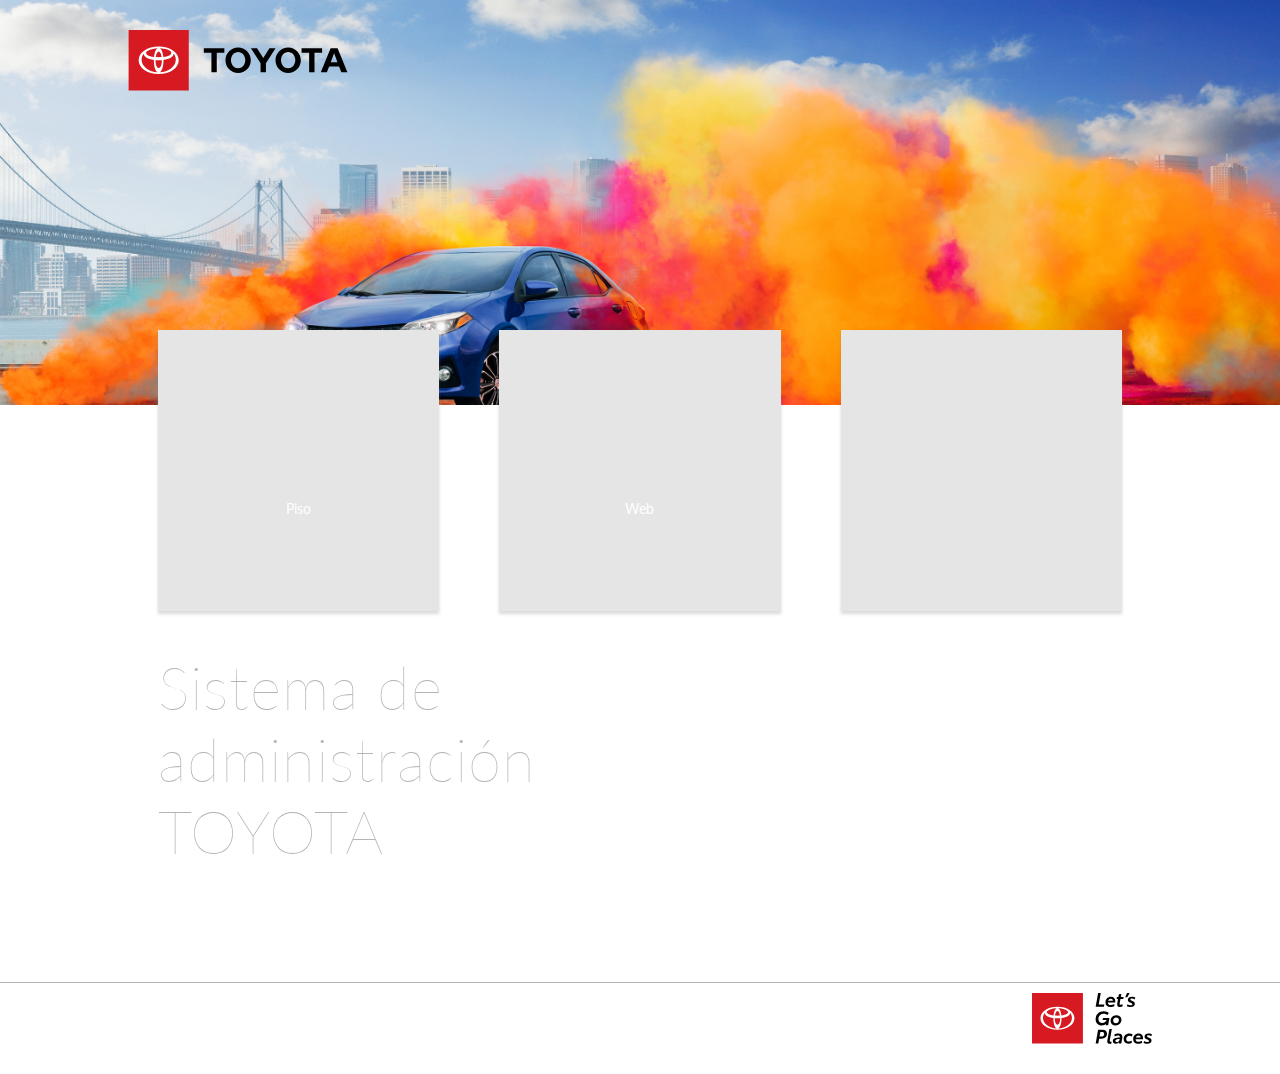
==== commit 39142fcf: "Landig" ====
--- a/bpmonline/index.html
+++ b/bpmonline/index.html
@@ -34,18 +34,18 @@
 		<div class="container">
         	<div class="row buttons-content">
 	            <div class="col-sm-4 abrir-form">
-	            	<a href="" class="">
+	            	<a href="leads-piso.html" class="">
 	            	Piso
 	            	</a>
 	            </div>
 	            <div class="col-sm-4 abrir-form">
-	            	<a href="" class="">
+	            	<a href="leads-web.html" class="">
 	                Web
 	            	</a>
 	            </div>
 	            <div class="col-sm-4 abrir-form">
 	            	<a href="" class="">
-	                FORM 1
+	                <!-- Name -->
 	            	</a>
 	            </div>
         	</div><!-- row -->
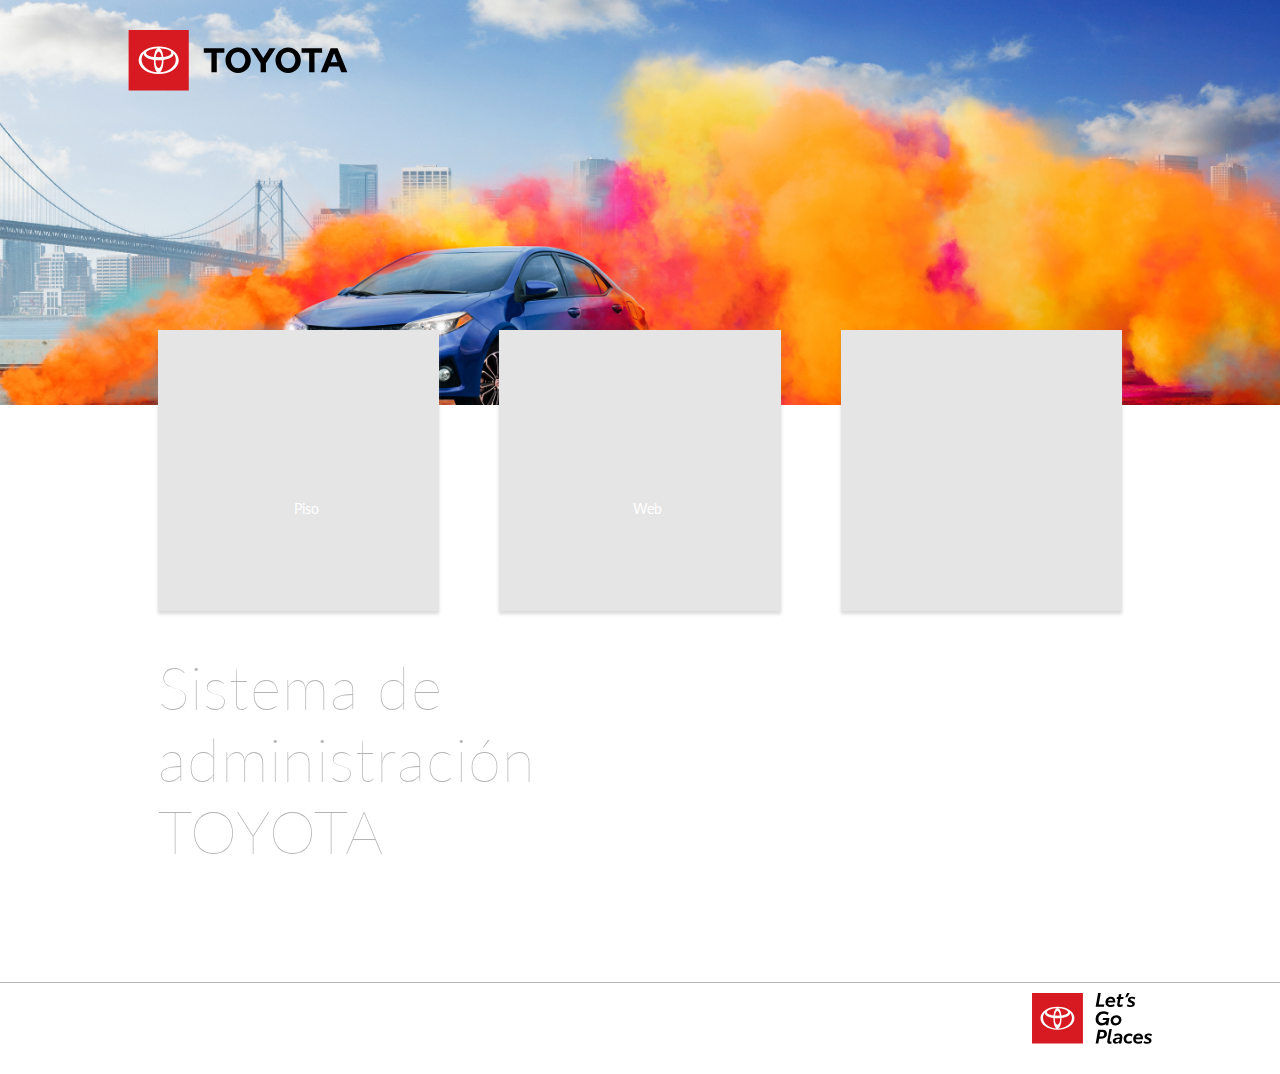
==== commit 0f40da38: "Iconos" ====
--- a/bpmonline/index.html
+++ b/bpmonline/index.html
@@ -35,12 +35,14 @@
         	<div class="row buttons-content">
 	            <div class="col-sm-4 abrir-form">
 	            	<a href="leads-piso.html" class="">
-	            	Piso
+						<span class="glyphicon glyphicon-road" aria-hidden="true"></span>
+	            		Piso
 	            	</a>
 	            </div>
 	            <div class="col-sm-4 abrir-form">
 	            	<a href="leads-web.html" class="">
-	                Web
+						<span class="glyphicon glyphicon-globe" aria-hidden="true"></span>
+						Web
 	            	</a>
 	            </div>
 	            <div class="col-sm-4 abrir-form">
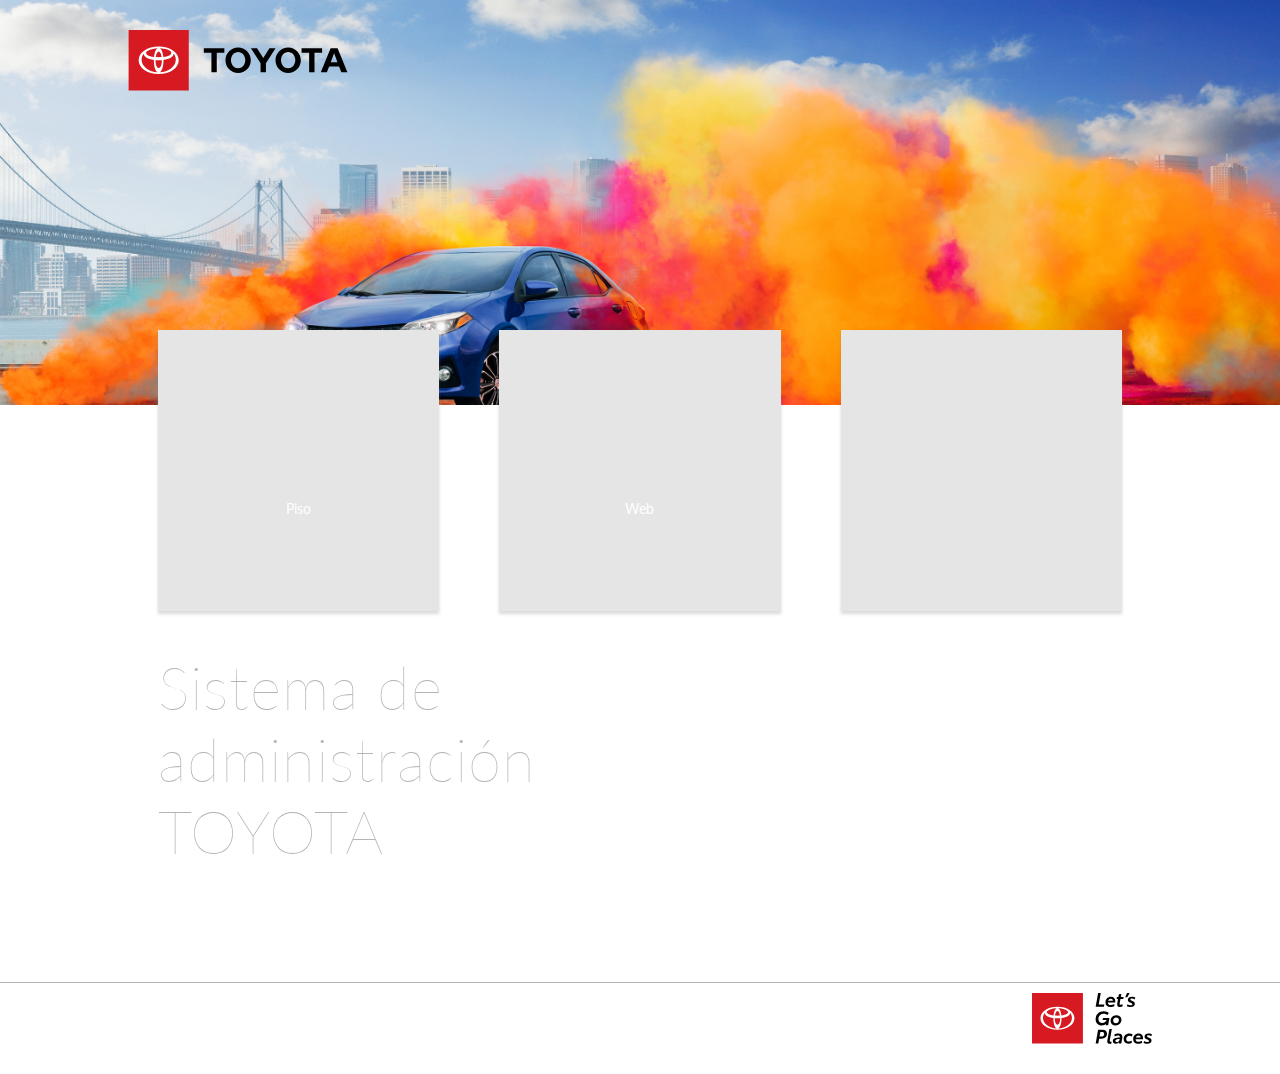
==== commit 0e36ce71: "fas" ====
--- a/bpmonline/index.html
+++ b/bpmonline/index.html
@@ -35,13 +35,13 @@
         	<div class="row buttons-content">
 	            <div class="col-sm-4 abrir-form">
 	            	<a href="leads-piso.html" class="">
-						<span class="glyphicon glyphicon-road" aria-hidden="true"></span>
+						<span class="fas fa-stroopwafel"></span>
 	            		Piso
 	            	</a>
 	            </div>
 	            <div class="col-sm-4 abrir-form">
 	            	<a href="leads-web.html" class="">
-						<span class="glyphicon glyphicon-globe" aria-hidden="true"></span>
+						<span class="fas fa-stroopwafel"></span>
 						Web
 	            	</a>
 	            </div>
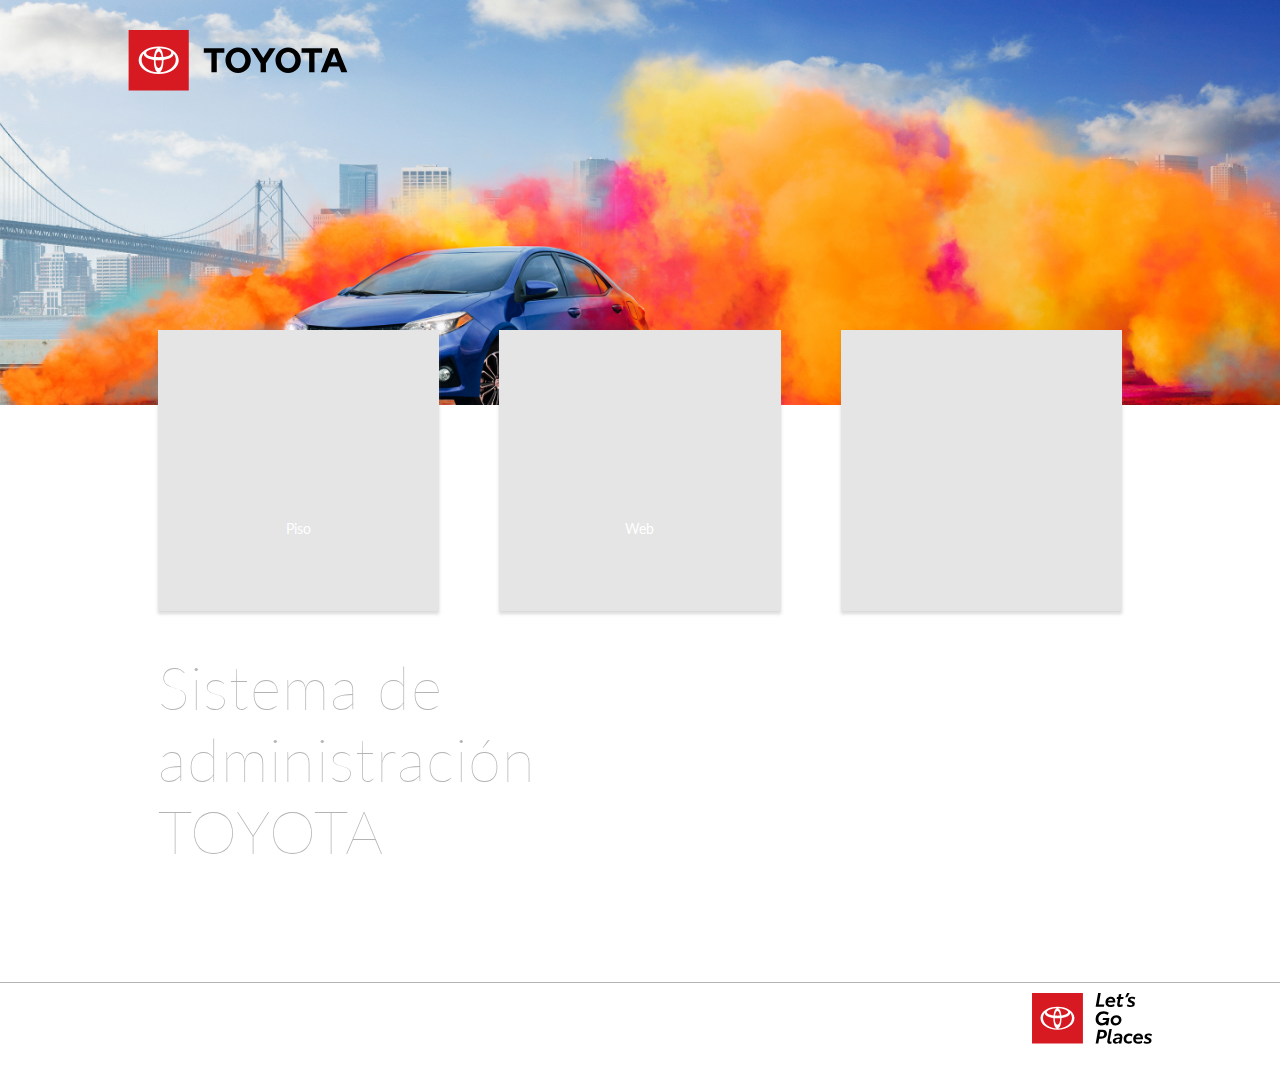
==== commit a05fef41: "icon" ====
--- a/bpmonline/index.html
+++ b/bpmonline/index.html
@@ -35,13 +35,13 @@
         	<div class="row buttons-content">
 	            <div class="col-sm-4 abrir-form">
 	            	<a href="leads-piso.html" class="">
-						<span class="fas fa-stroopwafel"></span>
+						<span class="fas fa-car"></span><br>
 	            		Piso
 	            	</a>
 	            </div>
 	            <div class="col-sm-4 abrir-form">
 	            	<a href="leads-web.html" class="">
-						<span class="fas fa-stroopwafel"></span>
+						<span class="fas fa-globe-americas"></span><br>
 						Web
 	            	</a>
 	            </div>
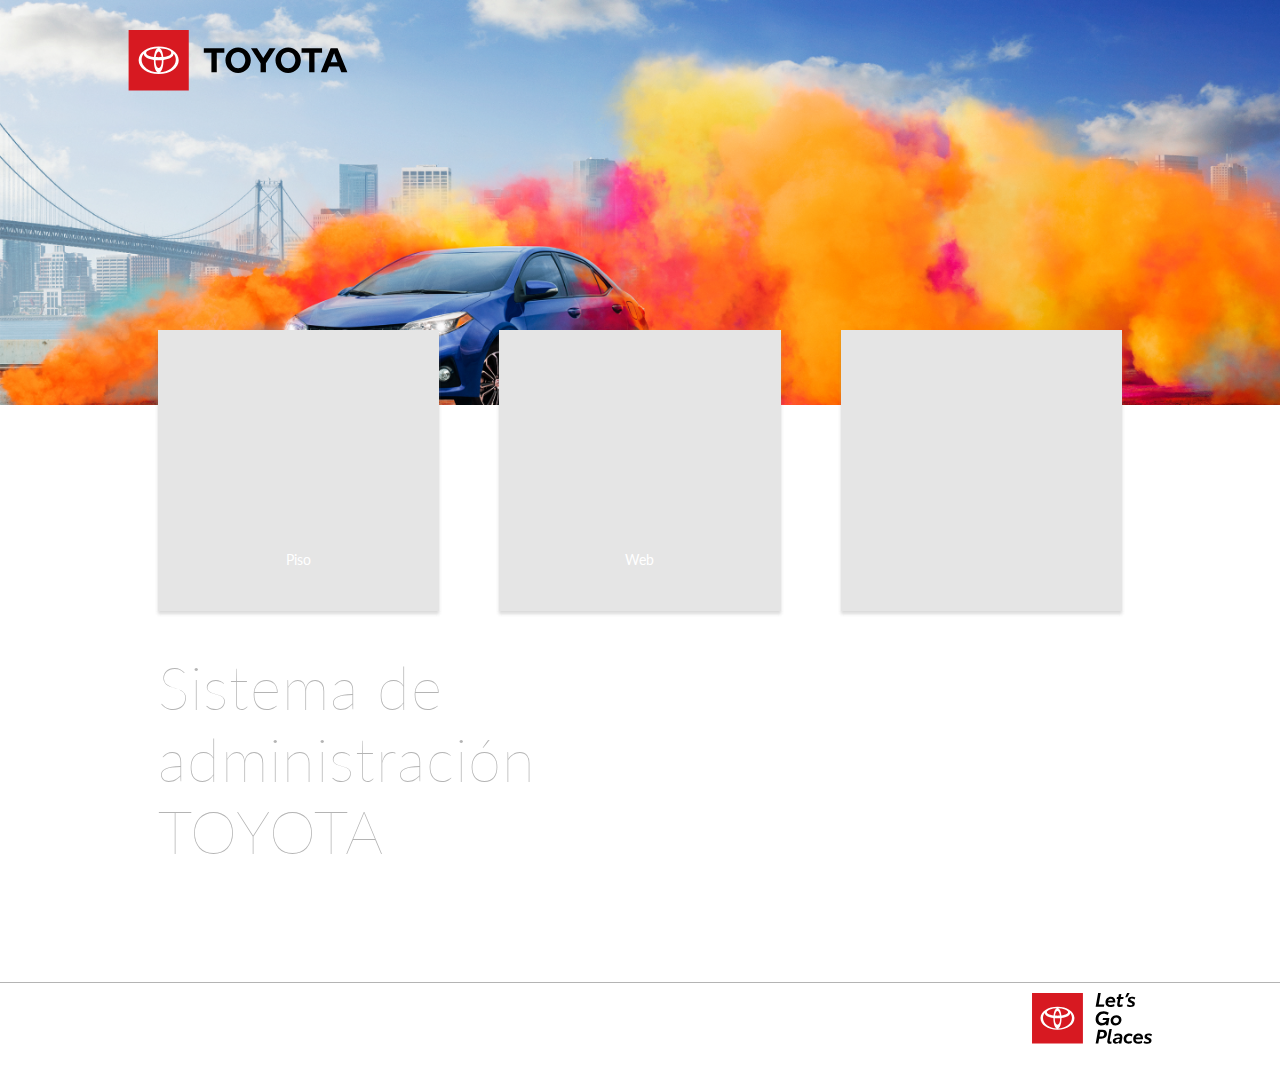
==== commit f134f234: "estilo" ====
--- a/bpmonline/index.html
+++ b/bpmonline/index.html
@@ -1,9 +1,9 @@
 <!doctype html>
-<html class="no-js" lang="en">
+<html class="no-js" lang="es-MX">
 <head>
     <meta charset="utf-8">
     <meta http-equiv="x-ua-compatible" content="ie=edge">
-    <title>HTML5 SCSS Boilerplate</title>
+    <title>Toyota</title>
     <meta name="description" content="">
     <meta name="viewport" content="width=device-width, initial-scale=1">
 
@@ -35,13 +35,13 @@
         	<div class="row buttons-content">
 	            <div class="col-sm-4 abrir-form">
 	            	<a href="leads-piso.html" class="">
-						<span class="fas fa-car"></span><br>
+						<span class="fas fa-car btn-icon"></span><br>
 	            		Piso
 	            	</a>
 	            </div>
 	            <div class="col-sm-4 abrir-form">
 	            	<a href="leads-web.html" class="">
-						<span class="fas fa-globe-americas"></span><br>
+						<span class="fas fa-globe-americas btn-icon"></span><br>
 						Web
 	            	</a>
 	            </div>
--- a/bpmonline/style.css
+++ b/bpmonline/style.css
@@ -2304,3 +2304,58 @@
       margin: 50px 0 20px; } }
 
 /*# sourceMappingURL=style.css.map */
+
+@media screen and (max-width: 480px) {
+  .btn-icon {
+    font-size: 120px;
+    line-height: 0;
+    margin: 0;
+    padding: 0;
+    position: relative;
+    top: -40px;
+  }
+}
+
+@media screen and (min-width: 481px) {
+  .btn-icon {
+    font-size: 120px;
+    line-height: 0;
+    margin: 0;
+    padding: 0;
+    position: relative;
+    top: -40px;
+  }
+}
+
+@media screen and (min-width: 768px) {
+  .btn-icon {
+    font-size: 120px;
+    line-height: 0;
+    margin: 0;
+    padding: 0;
+    position: relative;
+    top: -40px;
+  }
+}
+
+@media screen and (min-width: 920px) {
+  .btn-icon {
+    font-size: 120px;
+    line-height: 0;
+    margin: 0;
+    padding: 0;
+    position: relative;
+    top: -40px;
+  }
+}
+
+@media screen and (min-width: 1200px) {
+  .btn-icon {
+    font-size: 120px;
+    line-height: 0;
+    margin: 0;
+    padding: 0;
+    position: relative;
+    top: -40px;
+  }
+}